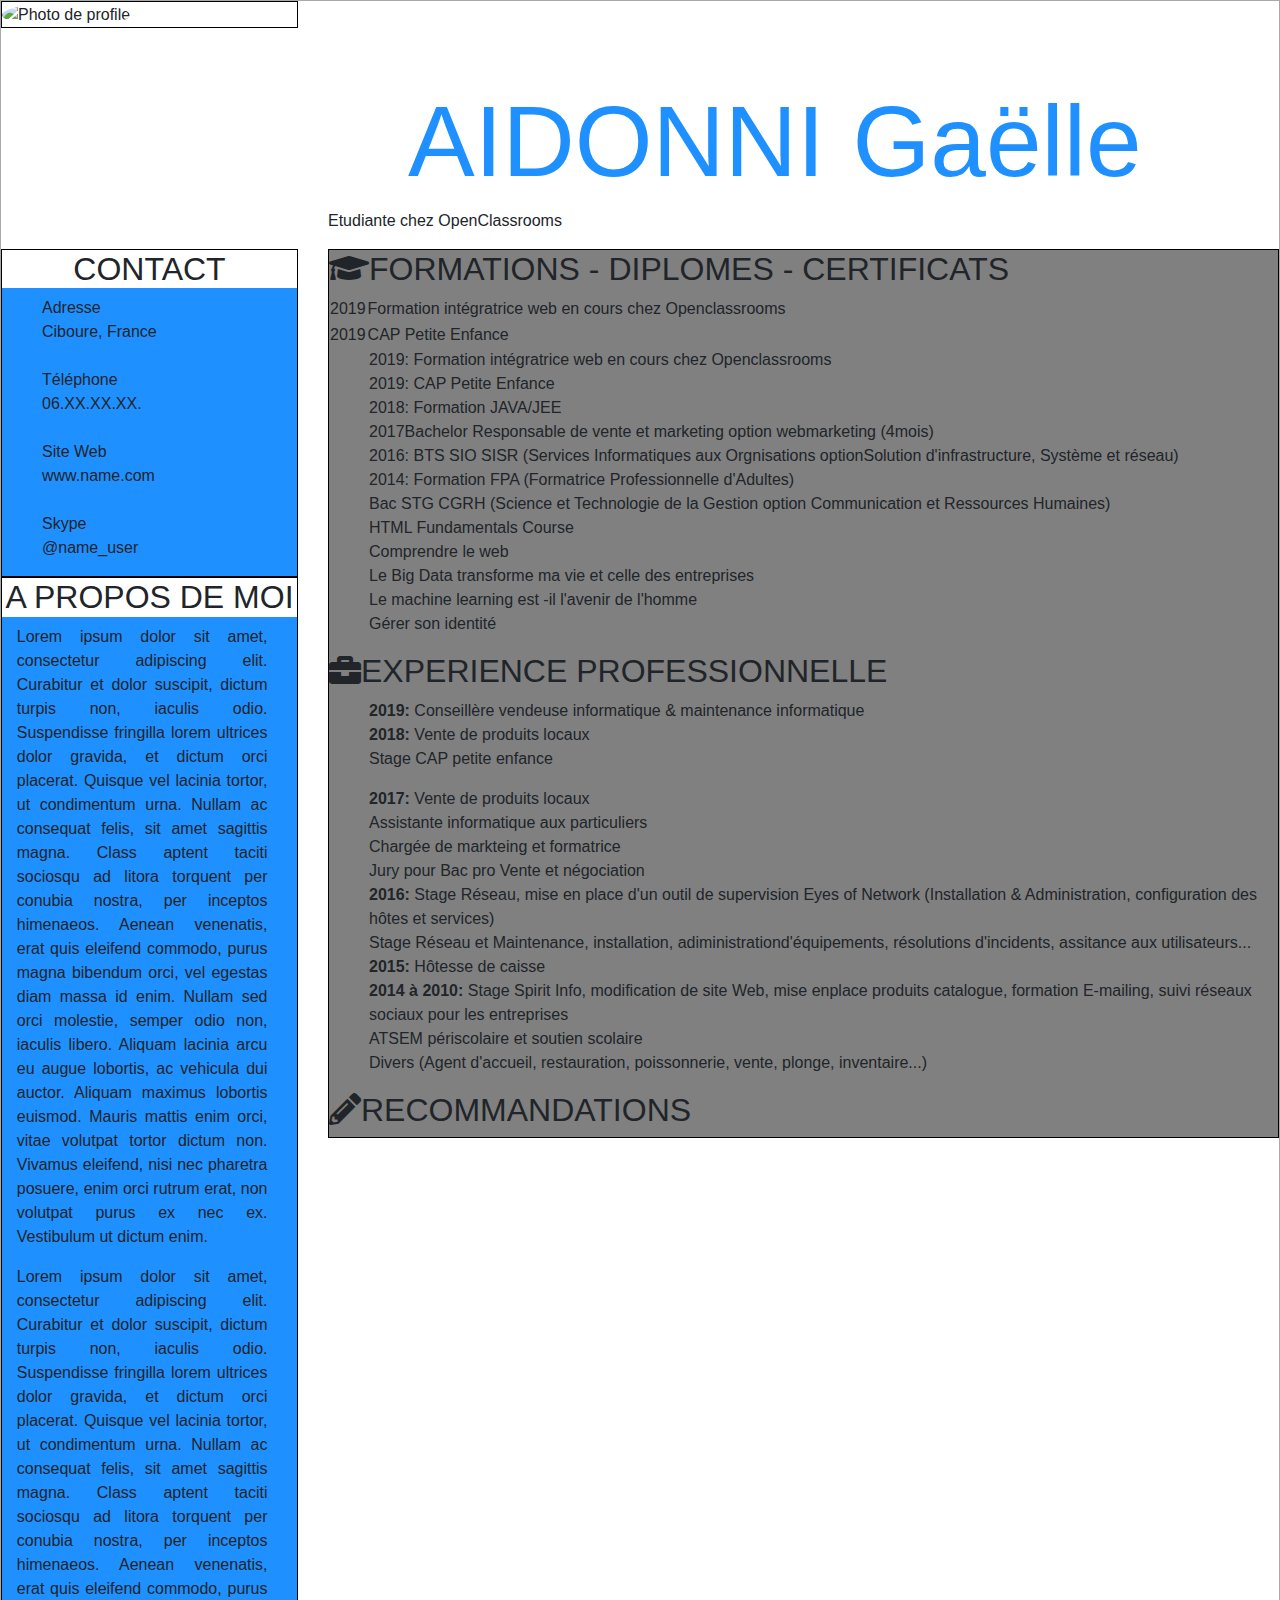
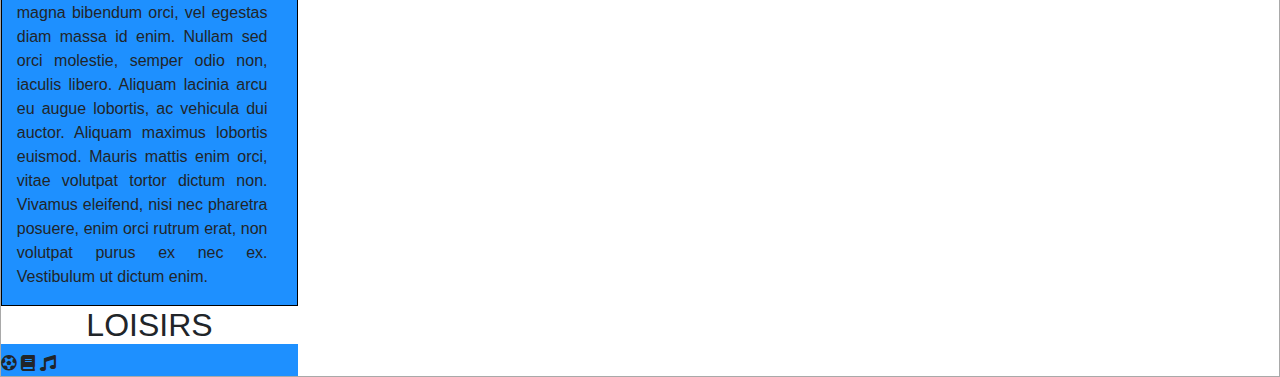
==== index.html @ 80d8447c "Add files via upload" ====
<!DOCTYPE html>
<html>
    <head>
        
		<meta charset="utf-8" />
        <title>cvfinal</title>
        <link rel="stylesheet" href="https://stackpath.bootstrapcdn.com/bootstrap/4.3.1/css/bootstrap.min.css" integrity="sha384-ggOyR0iXCbMQv3Xipma34MD+dH/1fQ784/j6cY/iJTQUOhcWr7x9JvoRxT2MZw1T" crossorigin="anonymous">
        <link rel="stylesheet" href="cvfinal.css" />
        <link rel="stylesheet" href="https://use.fontawesome.com/releases/v5.0.7/css/all.css">
    </head>
   
    <body>
            
            <div id= "conteneur">
                    <div class="row">
                            <div class="col-md-12">
                        <header>
                                <div class="row">
                                        <div class="col-md-3">
                                            <div class="photo img"><img src="./profile.jpg" alt="Photo de profile"/></div>
                                        </div>
                                        <div class="col-md-9">
                                        
                                        <h1>AIDONNI Gaëlle</h1><p>Etudiante chez OpenClassrooms</p>
                                </div>
                        
                        </header>

                
                
                       
                        <div class="row">
                        <div class="col-md-3">
                    
                    <section id="left">
                            <div class="contact"><h2>CONTACT</h2>
                                <ul>
                                    <li>Adresse</li>
                                    <li>Ciboure, France</li>
                                </br>
                                    <li>Téléphone</li>
                                    <li>06.XX.XX.XX.</li>
                            </br>
                                    <li>Site Web</li>
                                    <li>www.name.com</li>
                        </br>
                                    <li>Skype</li>
                                    <li>@name_user</li>
                        
                                </ul>	
                        </div>
                            
                            <div class="a_propos_de_moi"><h2>A PROPOS DE MOI</h2><p class="Lorem">
                                Lorem ipsum dolor sit amet, consectetur adipiscing elit. Curabitur et dolor suscipit, dictum turpis non, iaculis odio. Suspendisse fringilla lorem ultrices dolor gravida, et dictum orci placerat. Quisque vel lacinia tortor, ut condimentum urna. Nullam ac consequat felis, sit amet sagittis magna. Class aptent taciti sociosqu ad litora torquent per conubia nostra, per inceptos himenaeos. Aenean venenatis, erat quis eleifend commodo, purus magna bibendum orci, vel egestas diam massa id enim. Nullam sed orci molestie, semper odio non, iaculis libero. Aliquam lacinia arcu eu augue lobortis, ac vehicula dui auctor. Aliquam maximus lobortis euismod. Mauris mattis enim orci, vitae volutpat tortor dictum non. Vivamus eleifend, nisi nec pharetra posuere, enim orci rutrum erat, non volutpat purus ex nec ex. Vestibulum ut dictum enim.</p>
                              <p class="Lorem"> Lorem ipsum dolor sit amet, consectetur adipiscing elit. Curabitur et dolor suscipit, dictum turpis non, iaculis odio. Suspendisse fringilla lorem ultrices dolor gravida, et dictum orci placerat. Quisque vel lacinia tortor, ut condimentum urna. Nullam ac consequat felis, sit amet sagittis magna. Class aptent taciti sociosqu ad litora torquent per conubia nostra, per inceptos himenaeos. Aenean venenatis, erat quis eleifend commodo, purus magna bibendum orci, vel egestas diam massa id enim. Nullam sed orci molestie, semper odio non, iaculis libero. Aliquam lacinia arcu eu augue lobortis, ac vehicula dui auctor. Aliquam maximus lobortis euismod. Mauris mattis enim orci, vitae volutpat tortor dictum non. Vivamus eleifend, nisi nec pharetra posuere, enim orci rutrum erat, non volutpat purus ex nec ex. Vestibulum ut dictum enim.</p>
                            </div>
                            
                                <div class="Loisirs"><h2 class="LOISIRS">LOISIRS</h2></div>
                                <i class="fas fa-futbol"></i>
                                <i class="fas fa-book"></i>
                                <i class="fas fa-music"></i>
                          
                        </section>
                        </div>
                
                              
                    
                
                        <div class="col-md-9">
                
                <section id="right">

        
                        
                        <h2><i class="fas fa-graduation-cap"></i>FORMATIONS - DIPLOMES - CERTIFICATS</h2>
        
                            <table cellspacing="50">
                                    <tr>
                                        <td>2019</td>
                                        <td>Formation intégratrice web en cours chez Openclassrooms</td>
                                    </tr>
        
                                    <tr>
                                        <td>2019</td>
                                        <td>CAP Petite Enfance</td>
                                    </tr>
                                 </table>
                <ul>
                    <li>2019: Formation intégratrice web en cours chez Openclassrooms</li>
                    <li>2019: CAP Petite Enfance</li>
                    <li>2018: Formation JAVA/JEE</li>
                    <li>2017Bachelor Responsable de vente et marketing option webmarketing (4mois)</li>
                    <li>2016: BTS SIO SISR (Services Informatiques aux Orgnisations optionSolution d'infrastructure, Système et réseau)</li>
                    <li>2014: Formation FPA (Formatrice Professionnelle d'Adultes)</li>
                    <li>Bac STG CGRH (Science et Technologie de la Gestion option Communication et Ressources Humaines)</li>
                    <li>HTML Fundamentals Course</li>
                    <li>Comprendre le web</li>
                    <li>Le Big Data transforme ma vie et celle des entreprises</li>
                    <li>Le machine learning est -il l'avenir de l'homme</li>
                    <li>Gérer son identité</li>
        
                </ul>	
        
                <h2><i class="fas fa-briefcase"></i>EXPERIENCE PROFESSIONNELLE</h2>
        
                <ul>
                    <li><strong>2019:</strong> Conseillère vendeuse informatique & maintenance informatique</li>
                    <li><strong>2018:</strong> Vente de produits locaux 
                    </br> <p>Stage CAP petite enfance</p></li>
                    <li><strong>2017:</strong> Vente de produits locaux
                    </br> Assistante informatique aux particuliers 
                    </br> Chargée de markteing et formatrice </br> Jury pour Bac pro Vente et négociation</li>
                    <li><strong>2016:</strong> Stage Réseau, mise en place d'un outil de supervision Eyes of Network (Installation & Administration, configuration des hôtes et services) </br>
                     Stage Réseau et Maintenance, installation, adiministrationd'équipements, résolutions d'incidents, assitance aux utilisateurs...</li>
                    <li><strong>2015:</strong> Hôtesse de caisse</li>
                    <li><strong>2014 à 2010:</strong> Stage Spirit Info, modification de site Web, mise enplace produits catalogue, formation E-mailing, suivi réseaux sociaux pour les entreprises</br>ATSEM périscolaire et soutien scolaire 
                    </br> Divers (Agent d'accueil, restauration, poissonnerie, vente, plonge, inventaire...) </li>
        
                </ul>	
                
                <h2><i class="fas fa-pencil-alt"></i>RECOMMANDATIONS</h2>
            
                </section>
            </div>
                        </div>
                
                    
            </div>
            </div>
            </body>
                    
               
                
             
        
</html>
---- cvfinal.css ----
#conteneur
{
    width: 100%;
    border: 1px solid #A9A9A9;
}
/*Partie de gauche*/


ul {
    width: 100%;
    list-style:none;
    padding-left:6;
    }


#left{
    width:100%;
    background-color:#1E90FF;
}

.photo{
    
    align-items: center ;
    justify-content: center;
    width: 100%;
    border: 1px solid #000;
    

}

.photo img{

    border-radius: 50%;
    width: 300px ;
    height: auto ;
}

.contact{
    border: 1px solid #000;
    width: 100%;
    background-color: #1E90FF;
    
    
}

.contact h2{

      width: 100%;      
      text-align: center;
      /*margin-top: 0%;*/
      width:100%;
      background-color: white;
    }


.a_propos_de_moi{
    text-align: justify;
    width: 100%;
    background-color: #1E90FF;
    border: 1px solid #000;
    
}

.Lorem{

    
    margin-left: 5%;
    margin-right: 10%;
}
.a_propos_de_moi h2{
    
    text-align: center;
    margin-top: 0%;
    width:100%;
    background-color: white;
  }

.loisirs{
    width:100%;
    background-color: #1E90FF;
    border: 1px solid red;
    
}

.LOISIRS{
    width: 100%;
    
    text-align: center;
    margin-top: 0%;

    background-color: white;
  }

/*Partie de droite*/

#right{

    border: 1px solid #000;
    background-color: grey;
}
.name{
    width: 100%;
    background-color: #FFF;
    border: 1px solid #000;
    
}

h1
{
padding-left: 80px;
padding-top: 80px;
color:#1E90FF;
font-size: 100px;
font-family: 'intro', Arial;
}
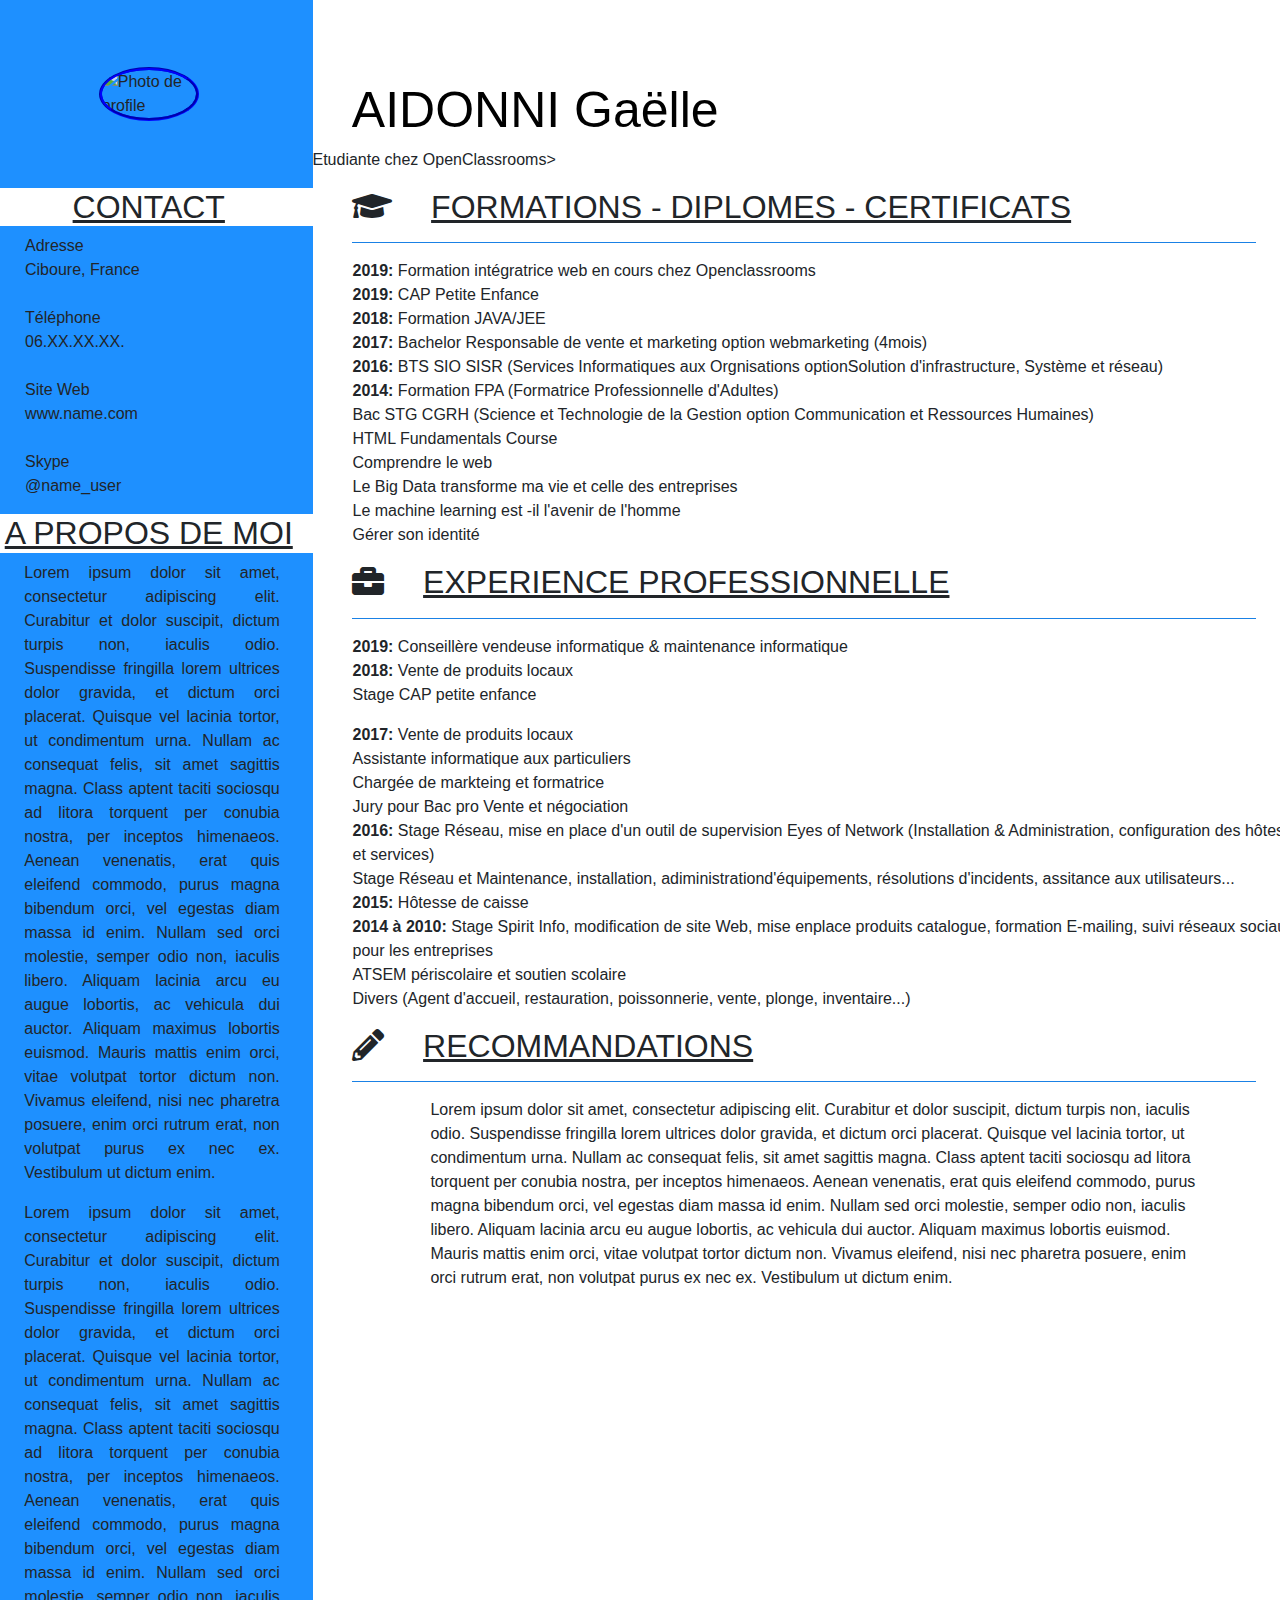
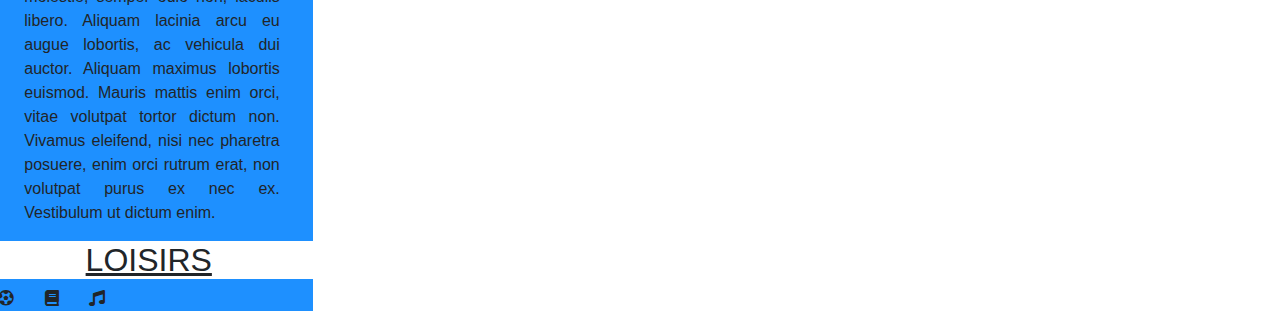
==== commit b64d99de: "Add files via upload" ====
--- a/index.html
+++ b/index.html
@@ -5,8 +5,8 @@
 		<meta charset="utf-8" />
         <title>cvfinal</title>
         <link rel="stylesheet" href="https://stackpath.bootstrapcdn.com/bootstrap/4.3.1/css/bootstrap.min.css" integrity="sha384-ggOyR0iXCbMQv3Xipma34MD+dH/1fQ784/j6cY/iJTQUOhcWr7x9JvoRxT2MZw1T" crossorigin="anonymous">
+        <link rel="stylesheet" href="https://use.fontawesome.com/releases/v5.0.7/css/all.css">
         <link rel="stylesheet" href="cvfinal.css" />
-        <link rel="stylesheet" href="https://use.fontawesome.com/releases/v5.0.7/css/all.css">
     </head>
    
     <body>
@@ -21,7 +21,7 @@
                                         </div>
                                         <div class="col-md-9">
                                         
-                                        <h1>AIDONNI Gaëlle</h1><p>Etudiante chez OpenClassrooms</p>
+                                        <h1><span class="name">AIDONNI</span> Gaëlle</h1><p><span id="etudiante">Etudi</span>ante chez OpenClassrooms></p>
                                 </div>
                         
                         </header>
@@ -73,25 +73,16 @@
         
                         
                         <h2><i class="fas fa-graduation-cap"></i>FORMATIONS - DIPLOMES - CERTIFICATS</h2>
+                        <hr size="1" width="92%" color="#1E90FF">
         
-                            <table cellspacing="50">
-                                    <tr>
-                                        <td>2019</td>
-                                        <td>Formation intégratrice web en cours chez Openclassrooms</td>
-                                    </tr>
-        
-                                    <tr>
-                                        <td>2019</td>
-                                        <td>CAP Petite Enfance</td>
-                                    </tr>
-                                 </table>
+                        
                 <ul>
-                    <li>2019: Formation intégratrice web en cours chez Openclassrooms</li>
-                    <li>2019: CAP Petite Enfance</li>
-                    <li>2018: Formation JAVA/JEE</li>
-                    <li>2017Bachelor Responsable de vente et marketing option webmarketing (4mois)</li>
-                    <li>2016: BTS SIO SISR (Services Informatiques aux Orgnisations optionSolution d'infrastructure, Système et réseau)</li>
-                    <li>2014: Formation FPA (Formatrice Professionnelle d'Adultes)</li>
+                    <li><strong>2019:</strong> Formation intégratrice web en cours chez Openclassrooms</li>
+                    <li><strong>2019:</strong> CAP Petite Enfance</li>
+                    <li><strong>2018:</strong> Formation JAVA/JEE</li>
+                    <li><strong>2017:</strong> Bachelor Responsable de vente et marketing option webmarketing (4mois)</li>
+                    <li><strong>2016:</strong> BTS SIO SISR (Services Informatiques aux Orgnisations optionSolution d'infrastructure, Système et réseau)</li>
+                    <li><strong>2014:</strong> Formation FPA (Formatrice Professionnelle d'Adultes)</li>
                     <li>Bac STG CGRH (Science et Technologie de la Gestion option Communication et Ressources Humaines)</li>
                     <li>HTML Fundamentals Course</li>
                     <li>Comprendre le web</li>
@@ -102,6 +93,7 @@
                 </ul>	
         
                 <h2><i class="fas fa-briefcase"></i>EXPERIENCE PROFESSIONNELLE</h2>
+                <hr size="1" width="92%" color="#1E90FF">
         
                 <ul>
                     <li><strong>2019:</strong> Conseillère vendeuse informatique & maintenance informatique</li>
@@ -119,6 +111,9 @@
                 </ul>	
                 
                 <h2><i class="fas fa-pencil-alt"></i>RECOMMANDATIONS</h2>
+                <hr size="1" width="92%" color="#1E90FF">
+
+                <p class="Lorem"> Lorem ipsum dolor sit amet, consectetur adipiscing elit. Curabitur et dolor suscipit, dictum turpis non, iaculis odio. Suspendisse fringilla lorem ultrices dolor gravida, et dictum orci placerat. Quisque vel lacinia tortor, ut condimentum urna. Nullam ac consequat felis, sit amet sagittis magna. Class aptent taciti sociosqu ad litora torquent per conubia nostra, per inceptos himenaeos. Aenean venenatis, erat quis eleifend commodo, purus magna bibendum orci, vel egestas diam massa id enim. Nullam sed orci molestie, semper odio non, iaculis libero. Aliquam lacinia arcu eu augue lobortis, ac vehicula dui auctor. Aliquam maximus lobortis euismod. Mauris mattis enim orci, vitae volutpat tortor dictum non. Vivamus eleifend, nisi nec pharetra posuere, enim orci rutrum erat, non volutpat purus ex nec ex. Vestibulum ut dictum enim.</p>
             
                 </section>
             </div>
--- a/cvfinal.css
+++ b/cvfinal.css
@@ -1,7 +1,7 @@
 #conteneur
 {
     width: 100%;
-    border: 1px solid #A9A9A9;
+    
 }
 /*Partie de gauche*/
 
@@ -12,6 +12,14 @@
     padding-left:6;
     }
 
+.col-md-3, .col-md-9{
+    padding-right: 0px;
+    padding-left: 0px;
+}
+
+.col-md-3{
+    display: flex;
+}
 
 #left{
     width:100%;
@@ -22,8 +30,10 @@
     
     align-items: center ;
     justify-content: center;
+    display: flex;
     width: 100%;
-    border: 1px solid #000;
+    background-color:#1E90FF;
+
     
 
 }
@@ -31,12 +41,12 @@
 .photo img{
 
     border-radius: 50%;
-    width: 300px ;
+    border: 3px blue groove;
+    width: 100px ;
     height: auto ;
 }
 
 .contact{
-    border: 1px solid #000;
     width: 100%;
     background-color: #1E90FF;
     
@@ -57,14 +67,14 @@
     text-align: justify;
     width: 100%;
     background-color: #1E90FF;
-    border: 1px solid #000;
+   
     
 }
 
 .Lorem{
 
     
-    margin-left: 5%;
+    margin-left: 12%;
     margin-right: 10%;
 }
 .a_propos_de_moi h2{
@@ -78,7 +88,7 @@
 .loisirs{
     width:100%;
     background-color: #1E90FF;
-    border: 1px solid red;
+    
     
 }
 
@@ -94,22 +104,29 @@
 /*Partie de droite*/
 
 #right{
+}
 
-    border: 1px solid #000;
-    background-color: grey;
+.fas{
+    padding-right: 4%;
+    padding-left: 4%;
 }
 .name{
     width: 100%;
     background-color: #FFF;
-    border: 1px solid #000;
+   
     
 }
 
 h1
 {
-padding-left: 80px;
+padding-left: 4%;
 padding-top: 80px;
-color:#1E90FF;
-font-size: 100px;
+color: black;
+font-size: 50px;
 font-family: 'intro', Arial;
 }
+
+h2
+{
+    text-decoration: underline;
+}
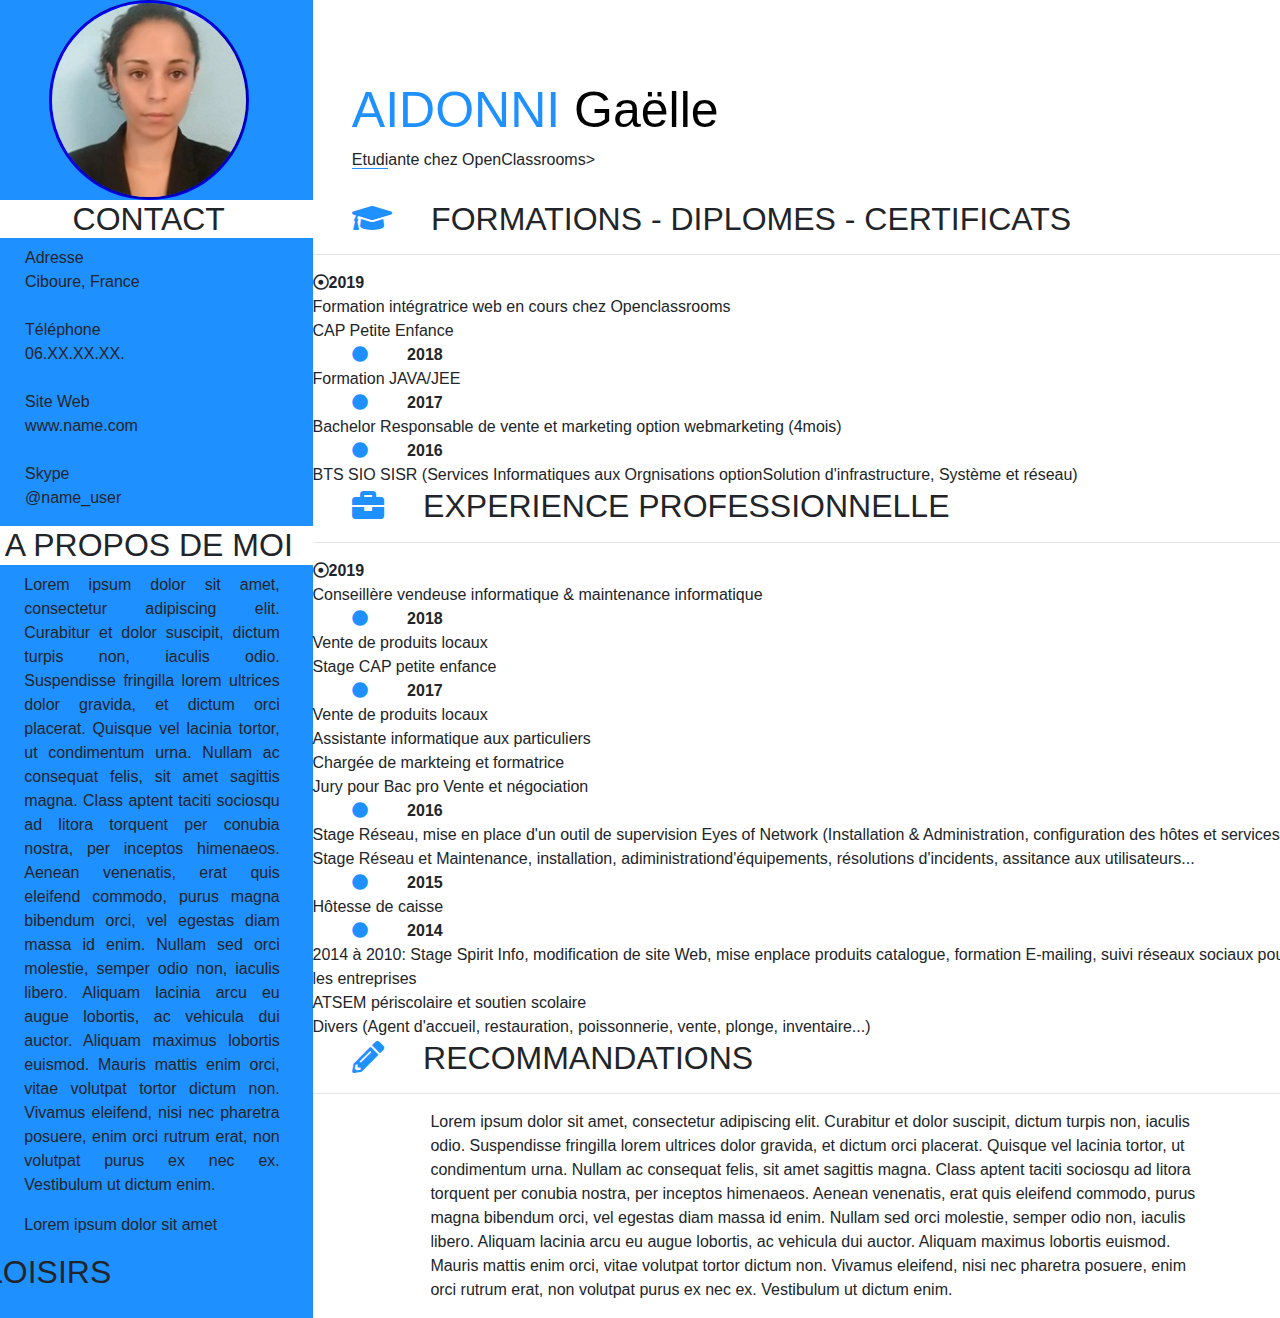
==== commit b9c930ce: "Add files via upload" ====
--- a/index.html
+++ b/index.html
@@ -52,70 +52,108 @@
                             
                             <div class="a_propos_de_moi"><h2>A PROPOS DE MOI</h2><p class="Lorem">
                                 Lorem ipsum dolor sit amet, consectetur adipiscing elit. Curabitur et dolor suscipit, dictum turpis non, iaculis odio. Suspendisse fringilla lorem ultrices dolor gravida, et dictum orci placerat. Quisque vel lacinia tortor, ut condimentum urna. Nullam ac consequat felis, sit amet sagittis magna. Class aptent taciti sociosqu ad litora torquent per conubia nostra, per inceptos himenaeos. Aenean venenatis, erat quis eleifend commodo, purus magna bibendum orci, vel egestas diam massa id enim. Nullam sed orci molestie, semper odio non, iaculis libero. Aliquam lacinia arcu eu augue lobortis, ac vehicula dui auctor. Aliquam maximus lobortis euismod. Mauris mattis enim orci, vitae volutpat tortor dictum non. Vivamus eleifend, nisi nec pharetra posuere, enim orci rutrum erat, non volutpat purus ex nec ex. Vestibulum ut dictum enim.</p>
-                              <p class="Lorem"> Lorem ipsum dolor sit amet, consectetur adipiscing elit. Curabitur et dolor suscipit, dictum turpis non, iaculis odio. Suspendisse fringilla lorem ultrices dolor gravida, et dictum orci placerat. Quisque vel lacinia tortor, ut condimentum urna. Nullam ac consequat felis, sit amet sagittis magna. Class aptent taciti sociosqu ad litora torquent per conubia nostra, per inceptos himenaeos. Aenean venenatis, erat quis eleifend commodo, purus magna bibendum orci, vel egestas diam massa id enim. Nullam sed orci molestie, semper odio non, iaculis libero. Aliquam lacinia arcu eu augue lobortis, ac vehicula dui auctor. Aliquam maximus lobortis euismod. Mauris mattis enim orci, vitae volutpat tortor dictum non. Vivamus eleifend, nisi nec pharetra posuere, enim orci rutrum erat, non volutpat purus ex nec ex. Vestibulum ut dictum enim.</p>
+                              <p class="Lorem"> Lorem ipsum dolor sit amet</p>
                             </div>
                             
-                                <div class="Loisirs"><h2 class="LOISIRS">LOISIRS</h2></div>
-                                <i class="fas fa-futbol"></i>
+                                <div class="Loisirs"><h2>LOISIRS</h2>
+                                <!--<i class="fas fa-futbol"></i>
                                 <i class="fas fa-book"></i>
-                                <i class="fas fa-music"></i>
-                          
+                                <i class="fas fa-music"></i>-->
+                                </div>
                         </section>
                         </div>
-                
+                    
                               
                     
                 
-                        <div class="col-md-9">
+                       
+                            <div class="col-md-9">
                 
                 <section id="right">
 
         
+                        <article>
+                        <h2><i class="fas fa-graduation-cap"></i>FORMATIONS - DIPLOMES - CERTIFICATS</h2>
+                        <hr>
+                       
+                        <div class="experience_pro">
+                            <div class="annee"><i class="far fa-dot-circle"></i><strong>2019</strong> </div>
+                            <div class="description">Formation intégratrice web en cours chez Openclassrooms </br>CAP Petite Enfance</div>
+                        </div>
+
                         
-                        <h2><i class="fas fa-graduation-cap"></i>FORMATIONS - DIPLOMES - CERTIFICATS</h2>
-                        <hr size="1" width="92%" color="#1E90FF">
+                        <div class="experience_pro">
+                            <div class="annee"><i class="fas fa-circle"></i><strong>2018 </strong></div>
+                            <div class="description">Formation JAVA/JEE</div>
+                        </div>
+
+                        
+                        <div class="experience_pro">
+                            <div class="annee"><i class="fas fa-circle"></i><strong>2017</strong> </div>
+                            <div class="description">Bachelor Responsable de vente et marketing option webmarketing (4mois)</div>
+                        </div>
+
+                        
+                        <div class="experience_pro">
+                            <div class="annee"><i class="fas fa-circle"></i><strong>2016 </strong></div>
+                            <div class="description">BTS SIO SISR (Services Informatiques aux Orgnisations optionSolution d'infrastructure, Système et réseau)</div>
+                        </div>
+                    </article>
+                        
+                        
+                        
+                <article>
+                <h2><i class="fas fa-briefcase"></i>EXPERIENCE PROFESSIONNELLE</h2>
+                <hr>
         
+                <article>
                         
-                <ul>
-                    <li><strong>2019:</strong> Formation intégratrice web en cours chez Openclassrooms</li>
-                    <li><strong>2019:</strong> CAP Petite Enfance</li>
-                    <li><strong>2018:</strong> Formation JAVA/JEE</li>
-                    <li><strong>2017:</strong> Bachelor Responsable de vente et marketing option webmarketing (4mois)</li>
-                    <li><strong>2016:</strong> BTS SIO SISR (Services Informatiques aux Orgnisations optionSolution d'infrastructure, Système et réseau)</li>
-                    <li><strong>2014:</strong> Formation FPA (Formatrice Professionnelle d'Adultes)</li>
-                    <li>Bac STG CGRH (Science et Technologie de la Gestion option Communication et Ressources Humaines)</li>
-                    <li>HTML Fundamentals Course</li>
-                    <li>Comprendre le web</li>
-                    <li>Le Big Data transforme ma vie et celle des entreprises</li>
-                    <li>Le machine learning est -il l'avenir de l'homme</li>
-                    <li>Gérer son identité</li>
-        
-                </ul>	
-        
-                <h2><i class="fas fa-briefcase"></i>EXPERIENCE PROFESSIONNELLE</h2>
-                <hr size="1" width="92%" color="#1E90FF">
-        
-                <ul>
-                    <li><strong>2019:</strong> Conseillère vendeuse informatique & maintenance informatique</li>
-                    <li><strong>2018:</strong> Vente de produits locaux 
-                    </br> <p>Stage CAP petite enfance</p></li>
-                    <li><strong>2017:</strong> Vente de produits locaux
-                    </br> Assistante informatique aux particuliers 
-                    </br> Chargée de markteing et formatrice </br> Jury pour Bac pro Vente et négociation</li>
-                    <li><strong>2016:</strong> Stage Réseau, mise en place d'un outil de supervision Eyes of Network (Installation & Administration, configuration des hôtes et services) </br>
-                     Stage Réseau et Maintenance, installation, adiministrationd'équipements, résolutions d'incidents, assitance aux utilisateurs...</li>
-                    <li><strong>2015:</strong> Hôtesse de caisse</li>
-                    <li><strong>2014 à 2010:</strong> Stage Spirit Info, modification de site Web, mise enplace produits catalogue, formation E-mailing, suivi réseaux sociaux pour les entreprises</br>ATSEM périscolaire et soutien scolaire 
-                    </br> Divers (Agent d'accueil, restauration, poissonnerie, vente, plonge, inventaire...) </li>
-        
-                </ul>	
+                        <div class="experience_pro">
+                            <div class="annee"><i class="far fa-dot-circle"></i><strong>2019</strong> </div>
+                            <div class="description">Conseillère vendeuse informatique & maintenance informatique</div>
+                        </div>
+
+                        
+                        <div class="experience_pro">
+                            <div class="annee"><i class="fas fa-circle"></i><strong>2018 </strong></div>
+                            <div class="description">Vente de produits locaux </br>Stage CAP petite enfance</div>
+                        </div>
+
+                        
+                        <div class="experience_pro">
+                            <div class="annee"><i class="fas fa-circle"></i><strong>2017</strong> </div>
+                            <div class="description">Vente de produits locaux
+                                </br> Assistante informatique aux particuliers 
+                                </br> Chargée de markteing et formatrice </br> Jury pour Bac pro Vente et négociation</div>
+                        </div>
+
+                        
+                        <div class="experience_pro">
+                            <div class="annee"><i class="fas fa-circle"></i><strong>2016 </strong></div>
+                            <div class="description">Stage Réseau, mise en place d'un outil de supervision Eyes of Network (Installation & Administration, configuration des hôtes et services) </br>
+                                Stage Réseau et Maintenance, installation, adiministrationd'équipements, résolutions d'incidents, assitance aux utilisateurs...</div>
+                        </div>
+
+                        <div class="experience_pro">
+                                <div class="annee"><i class="fas fa-circle"></i><strong>2015</strong> </div>
+                                <div class="description">Hôtesse de caisse</div>
+                        </div>
+
+                        <div class="experience_pro">
+                                <div class="annee"><i class="fas fa-circle"></i><strong>2014</strong> </div>
+                                <div class="description">2014 à 2010:</strong> Stage Spirit Info, modification de site Web, mise enplace produits catalogue, formation E-mailing, suivi réseaux sociaux pour les entreprises</br>ATSEM périscolaire et soutien scolaire 
+                                </br> Divers (Agent d'accueil, restauration, poissonnerie, vente, plonge, inventaire...) </div>
+                        </div>
+                </article>
                 
+                <article>
                 <h2><i class="fas fa-pencil-alt"></i>RECOMMANDATIONS</h2>
-                <hr size="1" width="92%" color="#1E90FF">
+                <hr>
 
                 <p class="Lorem"> Lorem ipsum dolor sit amet, consectetur adipiscing elit. Curabitur et dolor suscipit, dictum turpis non, iaculis odio. Suspendisse fringilla lorem ultrices dolor gravida, et dictum orci placerat. Quisque vel lacinia tortor, ut condimentum urna. Nullam ac consequat felis, sit amet sagittis magna. Class aptent taciti sociosqu ad litora torquent per conubia nostra, per inceptos himenaeos. Aenean venenatis, erat quis eleifend commodo, purus magna bibendum orci, vel egestas diam massa id enim. Nullam sed orci molestie, semper odio non, iaculis libero. Aliquam lacinia arcu eu augue lobortis, ac vehicula dui auctor. Aliquam maximus lobortis euismod. Mauris mattis enim orci, vitae volutpat tortor dictum non. Vivamus eleifend, nisi nec pharetra posuere, enim orci rutrum erat, non volutpat purus ex nec ex. Vestibulum ut dictum enim.</p>
-            
+                </article>
                 </section>
+            </div>
             </div>
                         </div>
                 
--- a/cvfinal.css
+++ b/cvfinal.css
@@ -9,7 +9,8 @@
 ul {
     width: 100%;
     list-style:none;
-    padding-left:6;
+    
+
     }
 
 .col-md-3, .col-md-9{
@@ -21,6 +22,14 @@
     display: flex;
 }
 
+.name{
+    color: #1E90FF;
+}
+
+#etudiante{
+    
+    border-bottom: 1px solid  #1E90FF;
+}
 #left{
     width:100%;
     background-color:#1E90FF;
@@ -42,13 +51,14 @@
 
     border-radius: 50%;
     border: 3px blue groove;
-    width: 100px ;
+    width: 200px ;
     height: auto ;
 }
 
 .contact{
     width: 100%;
     background-color: #1E90FF;
+    
     
     
 }
@@ -106,9 +116,14 @@
 #right{
 }
 
+header p{
+    margin-left: 4%;
+}
+
 .fas{
     padding-right: 4%;
     padding-left: 4%;
+    color:#1E90FF;
 }
 .name{
     width: 100%;
@@ -126,7 +141,7 @@
 font-family: 'intro', Arial;
 }
 
-h2
+/*h2
 {
     text-decoration: underline;
-}
+}*/
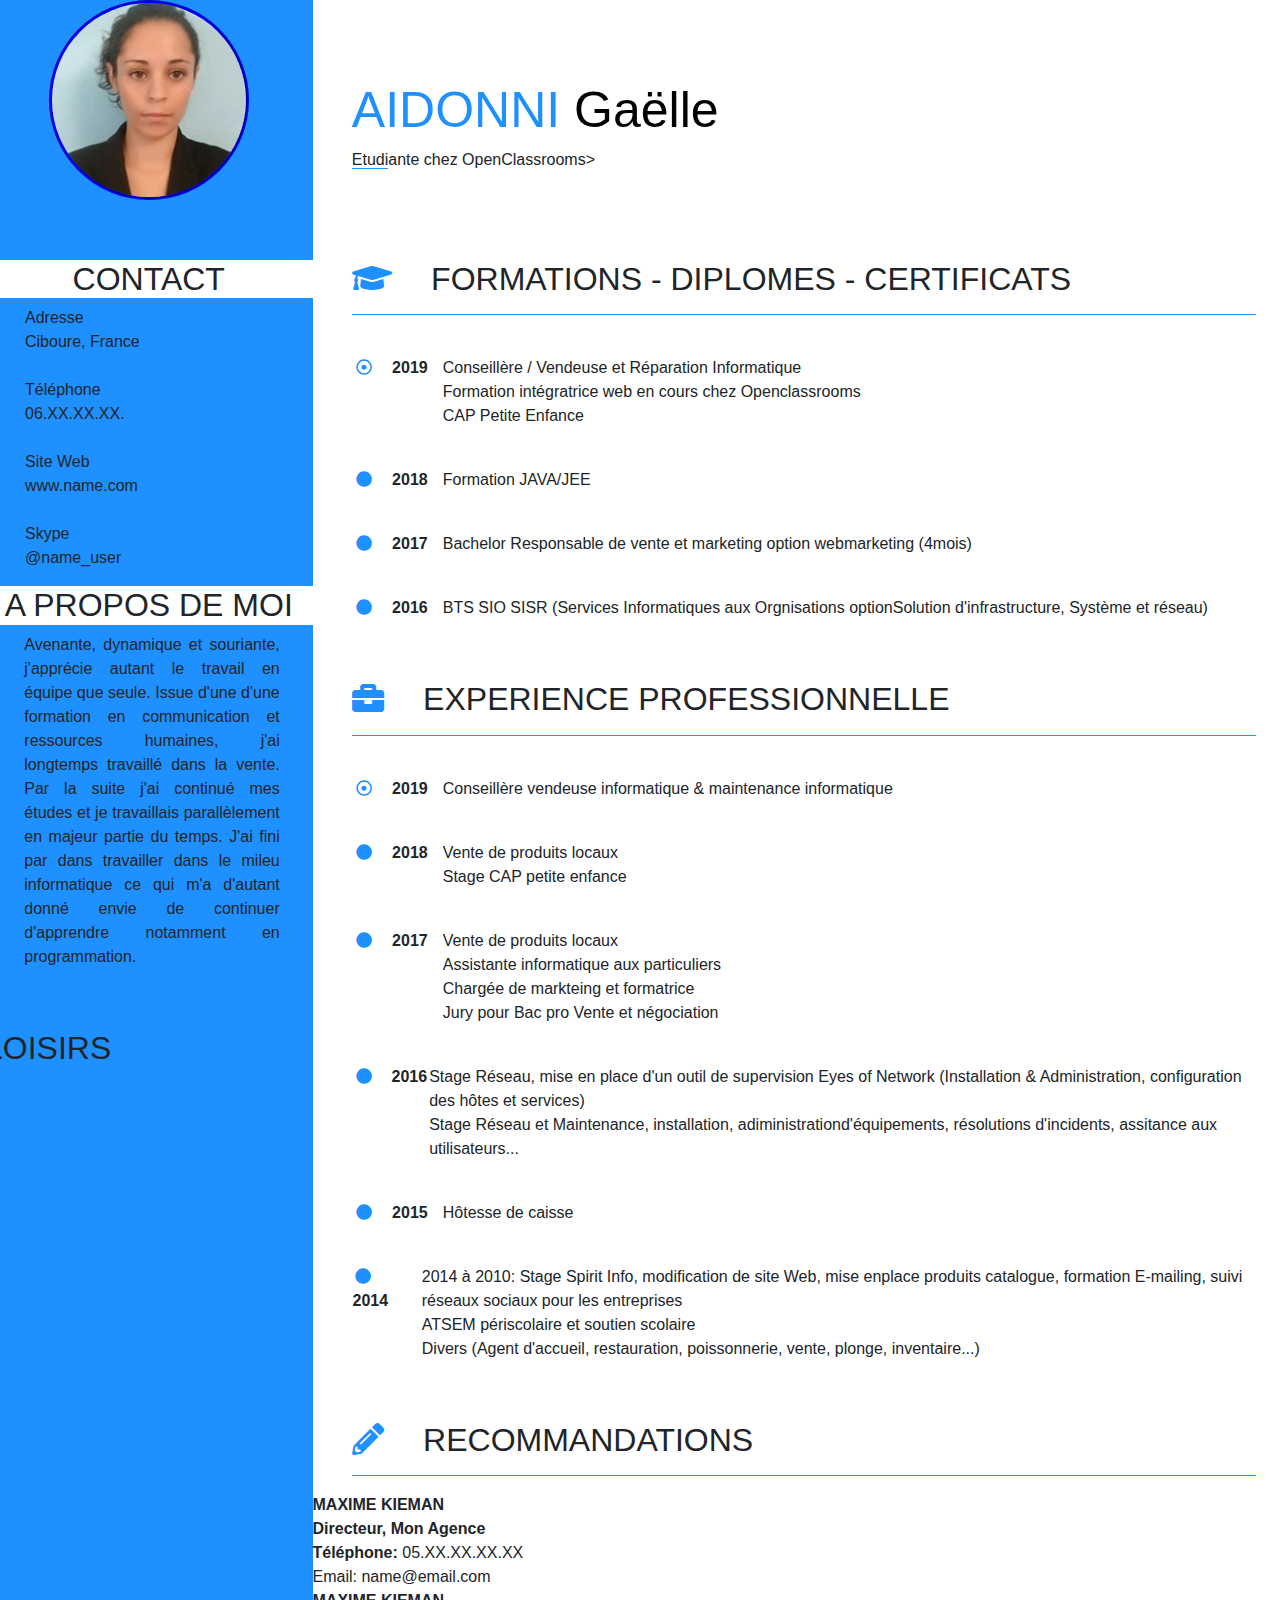
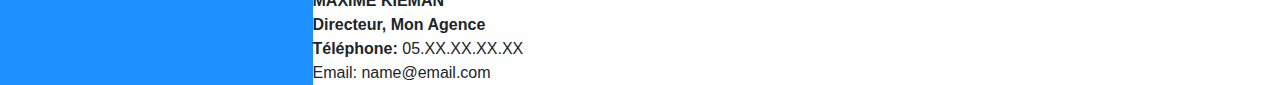
==== commit 5ee9d059: "Add files via upload" ====
--- a/index.html
+++ b/index.html
@@ -51,8 +51,8 @@
                         </div>
                             
                             <div class="a_propos_de_moi"><h2>A PROPOS DE MOI</h2><p class="Lorem">
-                                Lorem ipsum dolor sit amet, consectetur adipiscing elit. Curabitur et dolor suscipit, dictum turpis non, iaculis odio. Suspendisse fringilla lorem ultrices dolor gravida, et dictum orci placerat. Quisque vel lacinia tortor, ut condimentum urna. Nullam ac consequat felis, sit amet sagittis magna. Class aptent taciti sociosqu ad litora torquent per conubia nostra, per inceptos himenaeos. Aenean venenatis, erat quis eleifend commodo, purus magna bibendum orci, vel egestas diam massa id enim. Nullam sed orci molestie, semper odio non, iaculis libero. Aliquam lacinia arcu eu augue lobortis, ac vehicula dui auctor. Aliquam maximus lobortis euismod. Mauris mattis enim orci, vitae volutpat tortor dictum non. Vivamus eleifend, nisi nec pharetra posuere, enim orci rutrum erat, non volutpat purus ex nec ex. Vestibulum ut dictum enim.</p>
-                              <p class="Lorem"> Lorem ipsum dolor sit amet</p>
+                                Avenante, dynamique et souriante, j'apprécie autant le travail en équipe que seule. Issue d'une d'une formation en communication et ressources humaines, j'ai longtemps travaillé dans la vente. 
+                                Par la suite j'ai continué mes études et  je travaillais parallèlement en majeur partie du temps. J'ai fini par dans travailler dans le mileu informatique ce qui m'a d'autant donné envie de continuer d'apprendre notamment en programmation.
                             </div>
                             
                                 <div class="Loisirs"><h2>LOISIRS</h2>
@@ -78,7 +78,7 @@
                        
                         <div class="experience_pro">
                             <div class="annee"><i class="far fa-dot-circle"></i><strong>2019</strong> </div>
-                            <div class="description">Formation intégratrice web en cours chez Openclassrooms </br>CAP Petite Enfance</div>
+                            <div class="description">Conseillère / Vendeuse et Réparation Informatique</br>Formation intégratrice web en cours chez Openclassrooms </br>CAP Petite Enfance</div>
                         </div>
 
                         
@@ -121,7 +121,7 @@
 
                         
                         <div class="experience_pro">
-                            <div class="annee"><i class="fas fa-circle"></i><strong>2017</strong> </div>
+                            <div class="annee"><i class="fas fa-circle"></i><strong>2017</strong></div>
                             <div class="description">Vente de produits locaux
                                 </br> Assistante informatique aux particuliers 
                                 </br> Chargée de markteing et formatrice </br> Jury pour Bac pro Vente et négociation</div>
@@ -135,22 +135,24 @@
                         </div>
 
                         <div class="experience_pro">
-                                <div class="annee"><i class="fas fa-circle"></i><strong>2015</strong> </div>
+                                <div class="annee"><i class="fas fa-circle"></i><strong>2015</strong></div>
                                 <div class="description">Hôtesse de caisse</div>
                         </div>
 
                         <div class="experience_pro">
-                                <div class="annee"><i class="fas fa-circle"></i><strong>2014</strong> </div>
+                                <div class="annee"><i class="fas fa-circle"></i><strong>2014</strong></div>
                                 <div class="description">2014 à 2010:</strong> Stage Spirit Info, modification de site Web, mise enplace produits catalogue, formation E-mailing, suivi réseaux sociaux pour les entreprises</br>ATSEM périscolaire et soutien scolaire 
-                                </br> Divers (Agent d'accueil, restauration, poissonnerie, vente, plonge, inventaire...) </div>
+                                </br> Divers (Agent d'accueil, restauration, poissonnerie, vente, plonge, inventaire...)</div>
                         </div>
                 </article>
                 
                 <article>
                 <h2><i class="fas fa-pencil-alt"></i>RECOMMANDATIONS</h2>
                 <hr>
-
-                <p class="Lorem"> Lorem ipsum dolor sit amet, consectetur adipiscing elit. Curabitur et dolor suscipit, dictum turpis non, iaculis odio. Suspendisse fringilla lorem ultrices dolor gravida, et dictum orci placerat. Quisque vel lacinia tortor, ut condimentum urna. Nullam ac consequat felis, sit amet sagittis magna. Class aptent taciti sociosqu ad litora torquent per conubia nostra, per inceptos himenaeos. Aenean venenatis, erat quis eleifend commodo, purus magna bibendum orci, vel egestas diam massa id enim. Nullam sed orci molestie, semper odio non, iaculis libero. Aliquam lacinia arcu eu augue lobortis, ac vehicula dui auctor. Aliquam maximus lobortis euismod. Mauris mattis enim orci, vitae volutpat tortor dictum non. Vivamus eleifend, nisi nec pharetra posuere, enim orci rutrum erat, non volutpat purus ex nec ex. Vestibulum ut dictum enim.</p>
+                <div class="recommandations">
+                <div class="recommandation1"><strong>MAXIME KIEMAN</strong></br><strong>Directeur, Mon Agence</strong></br><strong>Téléphone:</strong> 05.XX.XX.XX.XX</br>Email: name@email.com </div>
+                <div class="recommandation1"><strong>MAXIME KIEMAN</strong></br><strong>Directeur, Mon Agence</strong></br><strong>Téléphone:</strong> 05.XX.XX.XX.XX</br>Email: name@email.com </div>
+                </div>
                 </article>
                 </section>
             </div>
--- a/cvfinal.css
+++ b/cvfinal.css
@@ -5,12 +5,16 @@
 }
 /*Partie de gauche*/
 
+hr{
+    height:1px;
+    width:92%;
+    border-top: 1px solid #1E90FF;
+}
 
 ul {
     width: 100%;
     list-style:none;
     
-
     }
 
 .col-md-3, .col-md-9{
@@ -96,33 +100,28 @@
   }
 
 .loisirs{
-    width:100%;
+    text-align: justify;
+    width: 100%;
     background-color: #1E90FF;
-    
-    
+      
 }
 
-.LOISIRS{
-    width: 100%;
-    
+.loisirs h2{
     text-align: center;
-    margin-top: 0%;
-
+    width:100%;
     background-color: white;
   }
 
 /*Partie de droite*/
 
-#right{
-}
 
 header p{
     margin-left: 4%;
 }
 
-.fas{
-    padding-right: 4%;
-    padding-left: 4%;
+.fas, .far{
+    margin-right: 4%;
+    margin-left: 4%;
     color:#1E90FF;
 }
 .name{
@@ -141,7 +140,25 @@
 font-family: 'intro', Arial;
 }
 
-/*h2
-{
-    text-decoration: underline;
-}*/
+h2{
+    margin-top: 60px;
+}
+
+.experience_pro{
+    display:flex;
+    padding-left: 40px;
+    margin-top: 40px;
+    margin-right: 40px;
+
+
+}
+.annee{
+    width: 10%;
+}
+
+.annee i{
+    margin-right:20px;
+}
+.descritpion{
+    width:90%;
+}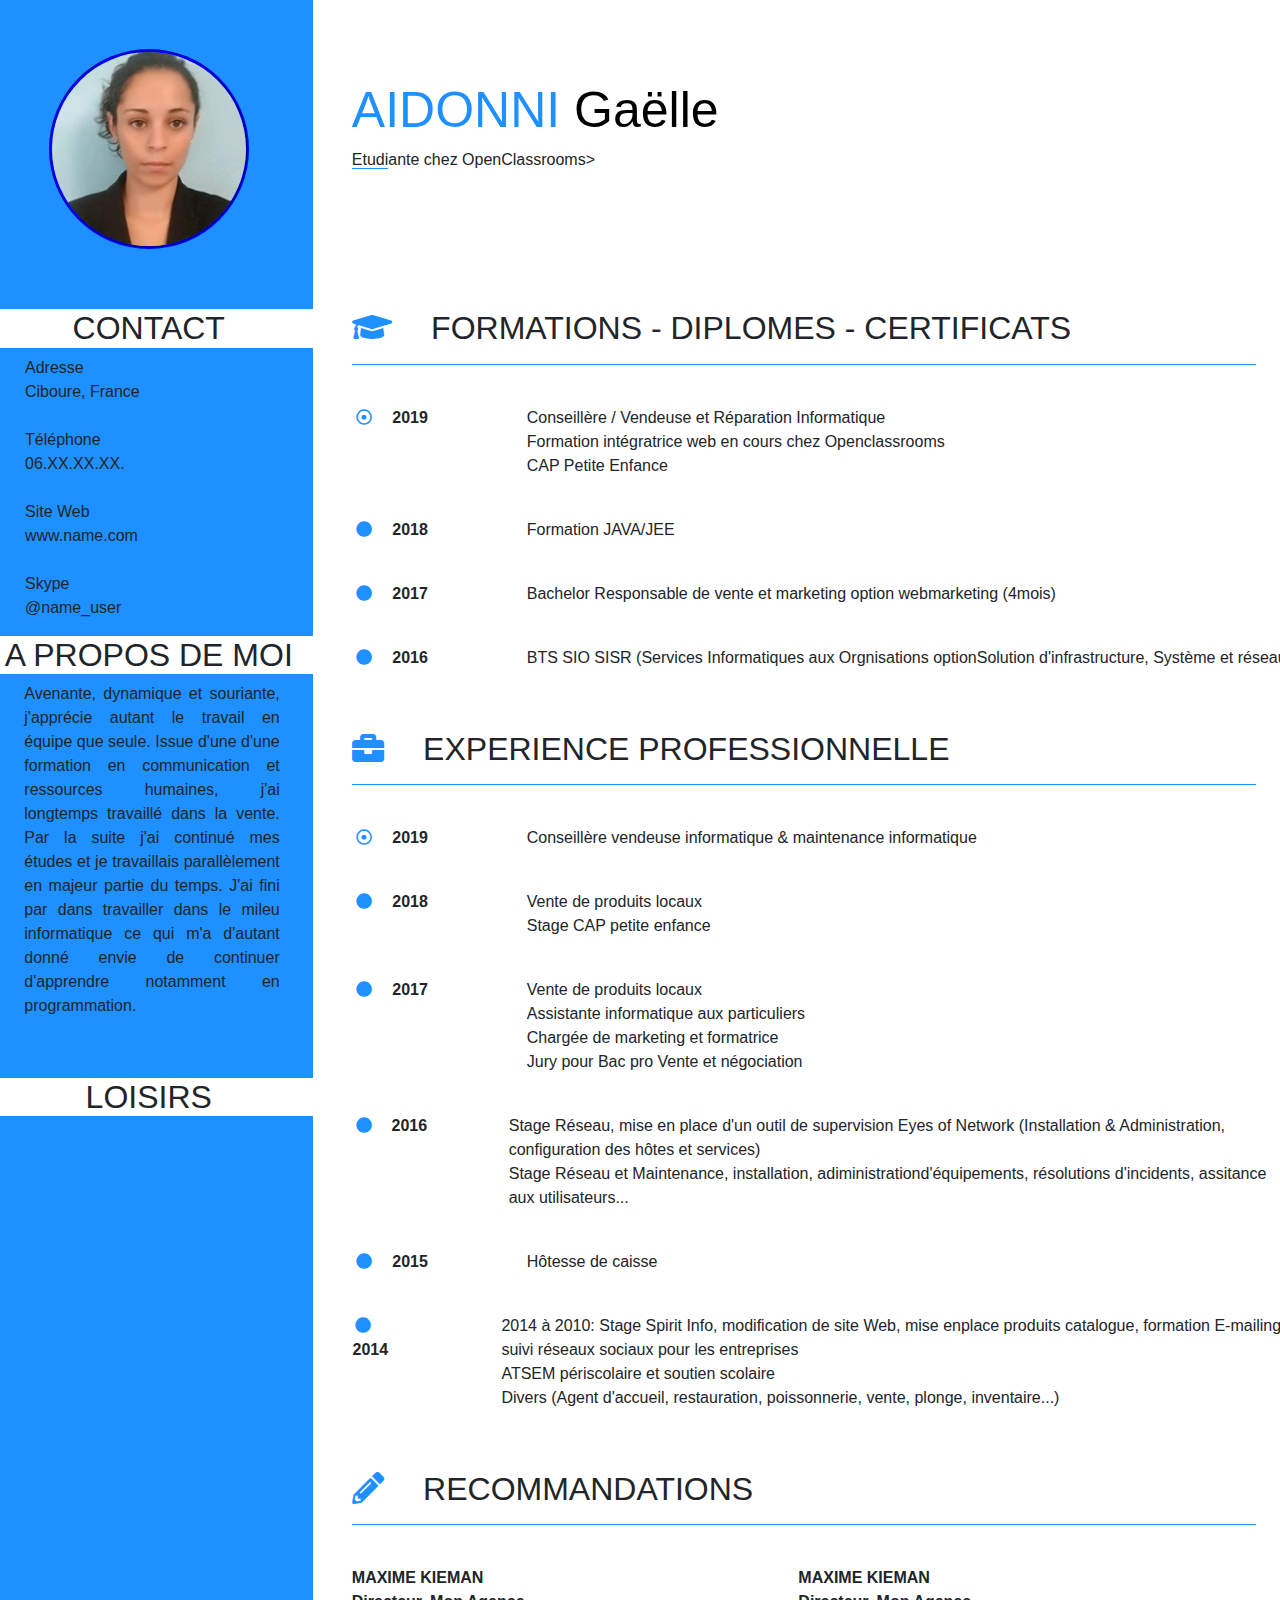
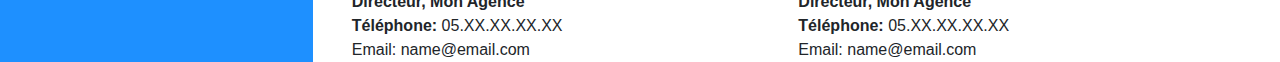
==== commit da4c88ad: "Add files via upload" ====
--- a/index.html
+++ b/index.html
@@ -55,10 +55,10 @@
                                 Par la suite j'ai continué mes études et  je travaillais parallèlement en majeur partie du temps. J'ai fini par dans travailler dans le mileu informatique ce qui m'a d'autant donné envie de continuer d'apprendre notamment en programmation.
                             </div>
                             
-                                <div class="Loisirs"><h2>LOISIRS</h2>
-                                <!--<i class="fas fa-futbol"></i>
+                                <div class="loisirs"><h2>LOISIRS</h2>
+                                <i class="fas fa-futbol"></i>
                                 <i class="fas fa-book"></i>
-                                <i class="fas fa-music"></i>-->
+                                <i class="fas fa-music"></i>
                                 </div>
                         </section>
                         </div>
@@ -109,13 +109,13 @@
                 <article>
                         
                         <div class="experience_pro">
-                            <div class="annee"><i class="far fa-dot-circle"></i><strong>2019</strong> </div>
+                            <div class="annee"><i class="far fa-dot-circle"></i><strong>2019</strong></div>
                             <div class="description">Conseillère vendeuse informatique & maintenance informatique</div>
                         </div>
 
                         
                         <div class="experience_pro">
-                            <div class="annee"><i class="fas fa-circle"></i><strong>2018 </strong></div>
+                            <div class="annee"><i class="fas fa-circle"></i><strong>2018</strong></div>
                             <div class="description">Vente de produits locaux </br>Stage CAP petite enfance</div>
                         </div>
 
@@ -124,12 +124,12 @@
                             <div class="annee"><i class="fas fa-circle"></i><strong>2017</strong></div>
                             <div class="description">Vente de produits locaux
                                 </br> Assistante informatique aux particuliers 
-                                </br> Chargée de markteing et formatrice </br> Jury pour Bac pro Vente et négociation</div>
+                                </br> Chargée de marketing et formatrice </br> Jury pour Bac pro Vente et négociation</div>
                         </div>
 
                         
                         <div class="experience_pro">
-                            <div class="annee"><i class="fas fa-circle"></i><strong>2016 </strong></div>
+                            <div class="annee"><i class="fas fa-circle"></i><strong>2016</strong></div>
                             <div class="description">Stage Réseau, mise en place d'un outil de supervision Eyes of Network (Installation & Administration, configuration des hôtes et services) </br>
                                 Stage Réseau et Maintenance, installation, adiministrationd'équipements, résolutions d'incidents, assitance aux utilisateurs...</div>
                         </div>
--- a/cvfinal.css
+++ b/cvfinal.css
@@ -52,7 +52,7 @@
 }
 
 .photo img{
-
+    margin-top: 15%;
     border-radius: 50%;
     border: 3px blue groove;
     width: 200px ;
@@ -146,6 +146,7 @@
 
 .experience_pro{
     display:flex;
+    width: 100%;
     padding-left: 40px;
     margin-top: 40px;
     margin-right: 40px;
@@ -154,6 +155,7 @@
 }
 .annee{
     width: 10%;
+    margin-right: 80px;
 }
 
 .annee i{
@@ -161,4 +163,16 @@
 }
 .descritpion{
     width:90%;
-}+    
+}
+
+.recommandations{
+    display: flex;
+    margin-top: 4%;
+}
+
+.recommandation1{
+    padding-left: 4%;
+    margin-right: 20%;
+}
+
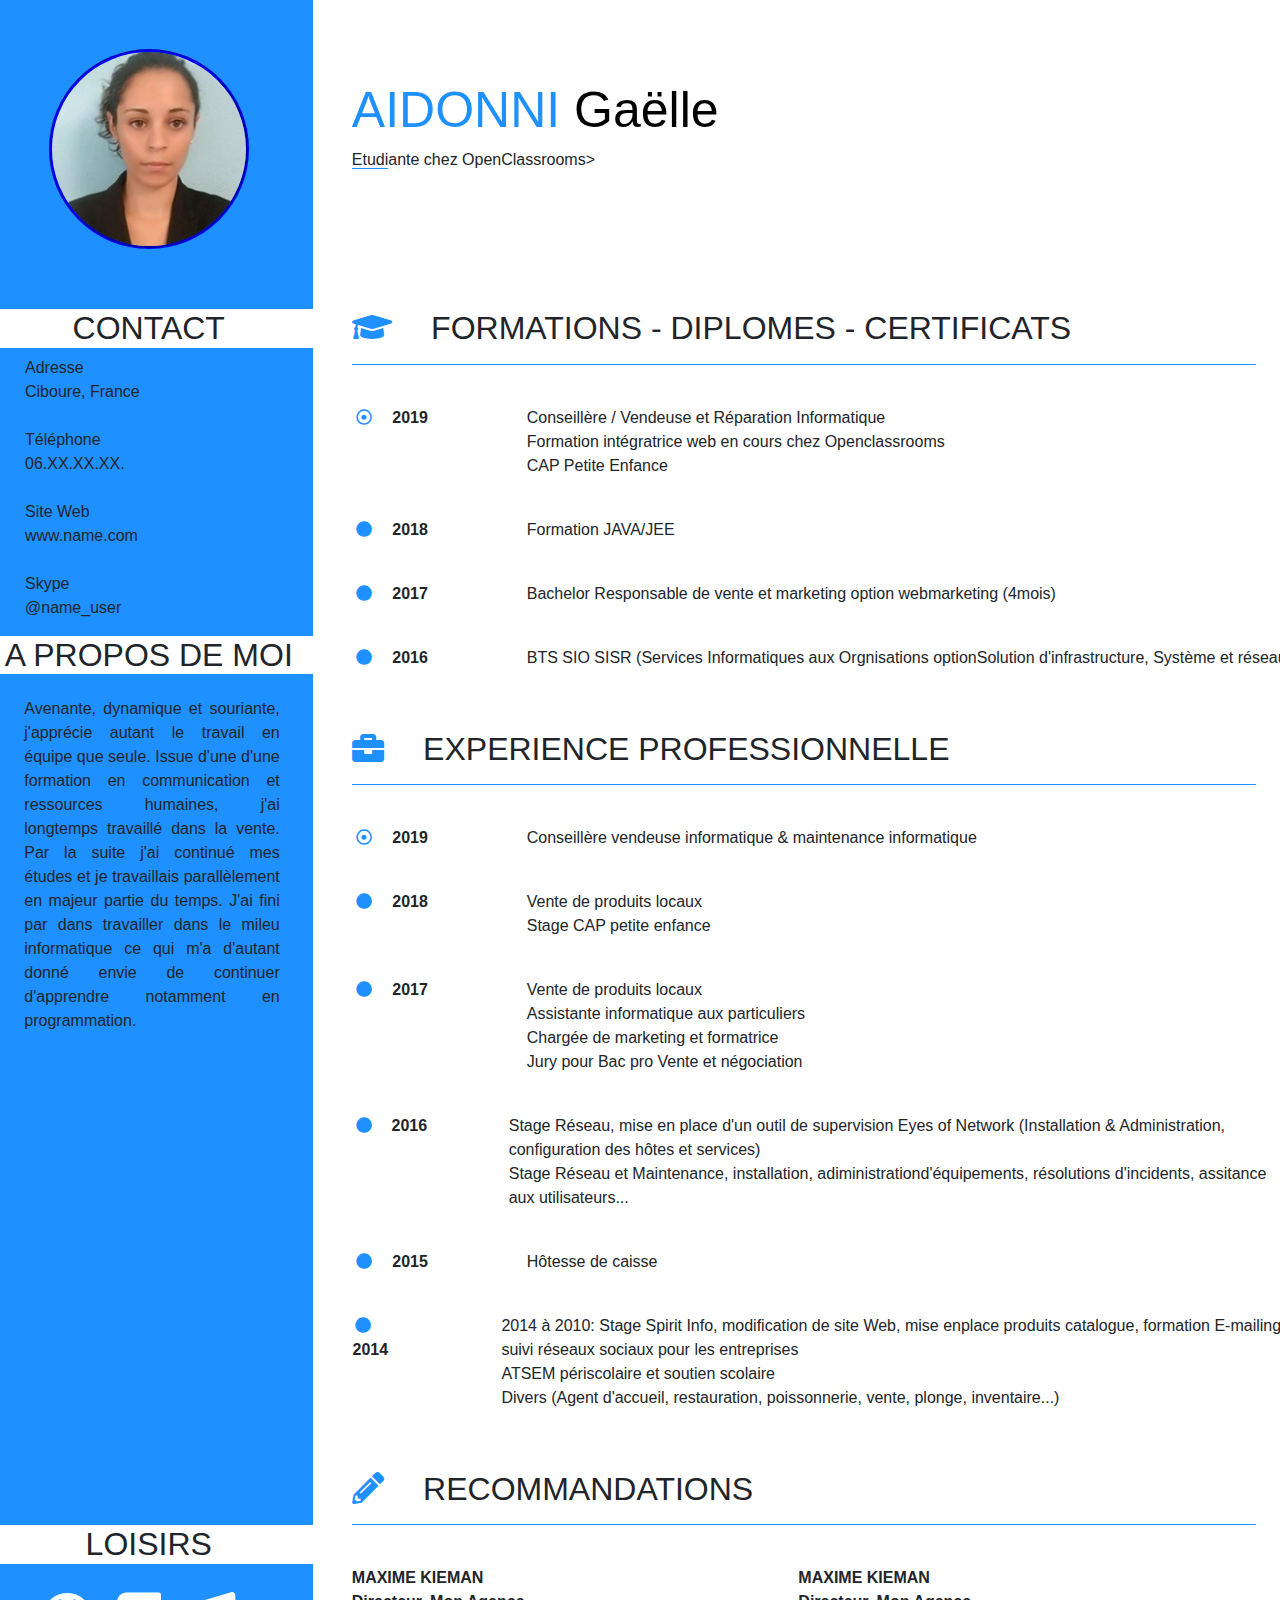
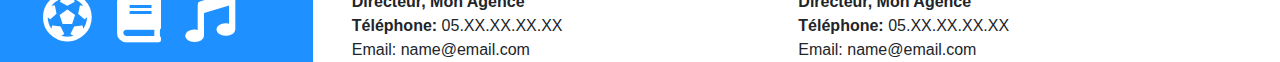
==== commit e2beafed: "Add files via upload" ====
--- a/index.html
+++ b/index.html
@@ -2,7 +2,8 @@
 <html>
     <head>
         
-		<meta charset="utf-8" />
+        <meta charset="utf-8" />
+        <meta name="viewport" content="width=device-width, user-scalable=no">
         <title>cvfinal</title>
         <link rel="stylesheet" href="https://stackpath.bootstrapcdn.com/bootstrap/4.3.1/css/bootstrap.min.css" integrity="sha384-ggOyR0iXCbMQv3Xipma34MD+dH/1fQ784/j6cY/iJTQUOhcWr7x9JvoRxT2MZw1T" crossorigin="anonymous">
         <link rel="stylesheet" href="https://use.fontawesome.com/releases/v5.0.7/css/all.css">
@@ -21,7 +22,7 @@
                                         </div>
                                         <div class="col-md-9">
                                         
-                                        <h1><span class="name">AIDONNI</span> Gaëlle</h1><p><span id="etudiante">Etudi</span>ante chez OpenClassrooms></p>
+                                        <h1><span class="name">AIDONNI</span> Gaëlle</h1><div class="poste"><p><span id="etudiante">Etudi</span>ante chez OpenClassrooms></p></div>
                                 </div>
                         
                         </header>
@@ -83,7 +84,7 @@
 
                         
                         <div class="experience_pro">
-                            <div class="annee"><i class="fas fa-circle"></i><strong>2018 </strong></div>
+                            <div class="annee"><i class="fas fa-circle"></i><strong>2018</strong></div>
                             <div class="description">Formation JAVA/JEE</div>
                         </div>
 
@@ -95,7 +96,7 @@
 
                         
                         <div class="experience_pro">
-                            <div class="annee"><i class="fas fa-circle"></i><strong>2016 </strong></div>
+                            <div class="annee"><i class="fas fa-circle"></i><strong>2016</strong></div>
                             <div class="description">BTS SIO SISR (Services Informatiques aux Orgnisations optionSolution d'infrastructure, Système et réseau)</div>
                         </div>
                     </article>
@@ -139,10 +140,11 @@
                                 <div class="description">Hôtesse de caisse</div>
                         </div>
 
+                        
                         <div class="experience_pro">
                                 <div class="annee"><i class="fas fa-circle"></i><strong>2014</strong></div>
                                 <div class="description">2014 à 2010:</strong> Stage Spirit Info, modification de site Web, mise enplace produits catalogue, formation E-mailing, suivi réseaux sociaux pour les entreprises</br>ATSEM périscolaire et soutien scolaire 
-                                </br> Divers (Agent d'accueil, restauration, poissonnerie, vente, plonge, inventaire...)</div>
+                                <br/> Divers (Agent d'accueil, restauration, poissonnerie, vente, plonge, inventaire...)</div>
                         </div>
                 </article>
                 
--- a/cvfinal.css
+++ b/cvfinal.css
@@ -81,15 +81,16 @@
     text-align: justify;
     width: 100%;
     background-color: #1E90FF;
-   
+    
     
 }
 
 .Lorem{
 
-    
+    margin-top: 7%;
     margin-left: 12%;
     margin-right: 10%;
+      
 }
 .a_propos_de_moi h2{
     
@@ -100,17 +101,30 @@
   }
 
 .loisirs{
-    text-align: justify;
+    
+   
+    position:absolute;
+    bottom: 0;
     width: 100%;
     background-color: #1E90FF;
-      
+    text-align: center;
+  
 }
 
 .loisirs h2{
-    text-align: center;
+    
     width:100%;
     background-color: white;
   }
+
+
+.loisirs .fas{
+    padding-right: 20px;
+    font-size: 50px;
+    color: white;
+    margin: 20px 0;
+}
+
 
 /*Partie de droite*/
 
@@ -169,10 +183,17 @@
 .recommandations{
     display: flex;
     margin-top: 4%;
+   
 }
 
 .recommandation1{
     padding-left: 4%;
     margin-right: 20%;
+    
 }
 
+.recommandation2{
+    padding-left: 4%;
+    margin-right: 20%;
+    
+}
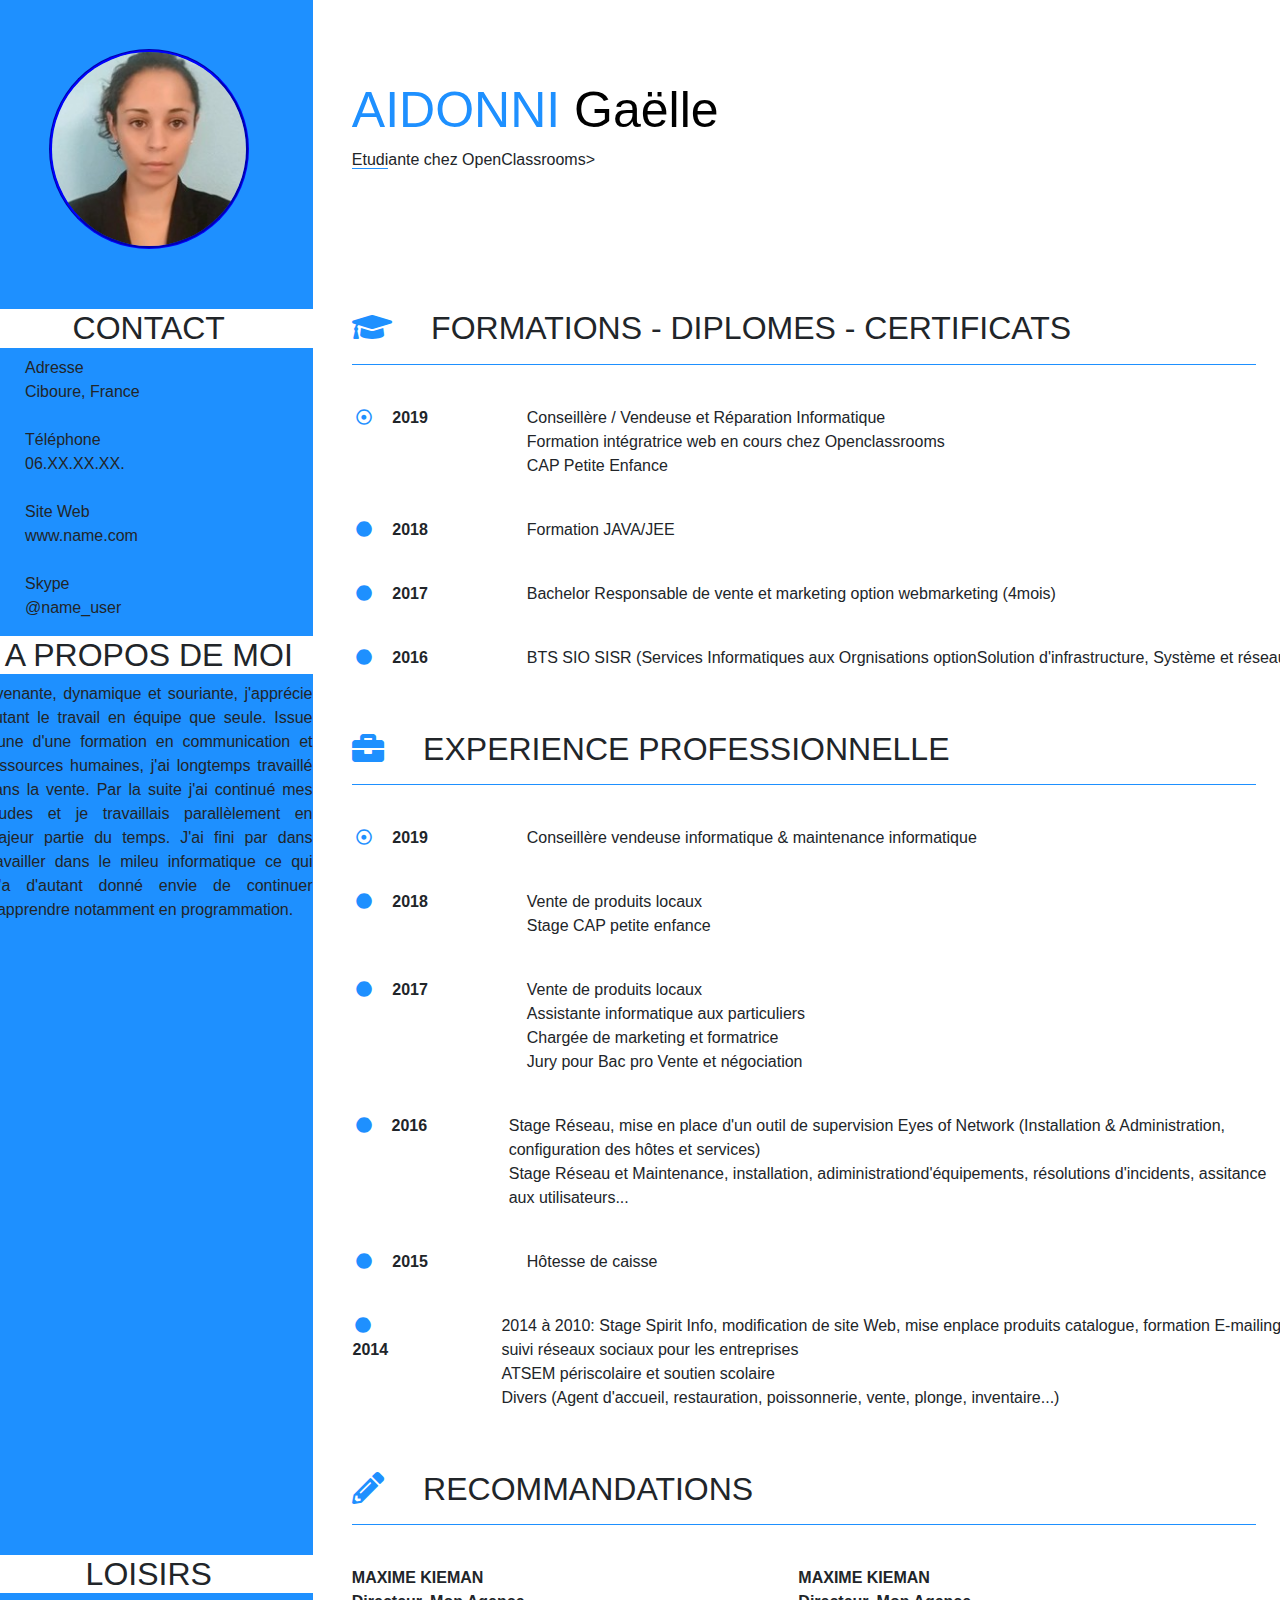
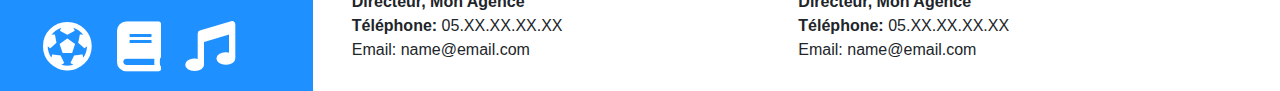
==== commit 28b51db9: "Add files via upload" ====
--- a/index.html
+++ b/index.html
@@ -51,7 +51,7 @@
                                 </ul>	
                         </div>
                             
-                            <div class="a_propos_de_moi"><h2>A PROPOS DE MOI</h2><p class="Lorem">
+                            <div class="a_propos_de_moi"><h2>A PROPOS DE MOI</h2><p>
                                 Avenante, dynamique et souriante, j'apprécie autant le travail en équipe que seule. Issue d'une d'une formation en communication et ressources humaines, j'ai longtemps travaillé dans la vente. 
                                 Par la suite j'ai continué mes études et  je travaillais parallèlement en majeur partie du temps. J'ai fini par dans travailler dans le mileu informatique ce qui m'a d'autant donné envie de continuer d'apprendre notamment en programmation.
                             </div>
--- a/cvfinal.css
+++ b/cvfinal.css
@@ -183,13 +183,14 @@
 .recommandations{
     display: flex;
     margin-top: 4%;
-   
+    margin-bottom: 3%;
 }
 
 .recommandation1{
     padding-left: 4%;
     margin-right: 20%;
     
+    
 }
 
 .recommandation2{
@@ -197,3 +198,72 @@
     margin-right: 20%;
     
 }
+
+@media screen and (min-width:320px) and (max-width:640px)
+{
+    .photo img{
+        margin-top: auto;
+        margin-left: auto;
+        margin-right: auto;
+        margin-bottom: auto;
+        border-radius: 50%;
+        border: 3px blue groove;
+        width: 150px ;
+        height: auto ;
+    }
+    h1{
+        
+        text-align: center;
+    }
+
+    .poste{
+        text-align: center;
+    }
+
+    .a_propos_de_moi{
+        
+        
+        text-align: justify;
+        width: 100%;
+        background-color: #1E90FF;
+        
+        
+        
+    }
+
+    .fa-graduation-cap{
+        width: 100%;
+    }
+
+    h2{
+        text-align: center;
+        font-size: 1.0em;
+        margin-top: 50px;
+          
+    }
+
+    .recommandation1{
+        padding-left: 5%;
+        margin-right: 10%;
+        
+        
+    }
+    .recommandation2{
+        padding-left: 2%;
+        margin-right: 20%;
+        
+    }
+    .loisirs{
+    
+   
+        position:relative;
+       
+    }
+    .experience_pro{
+        flex-direction:column;
+    }
+
+    .annee{
+        text-align: center;
+    }
+}
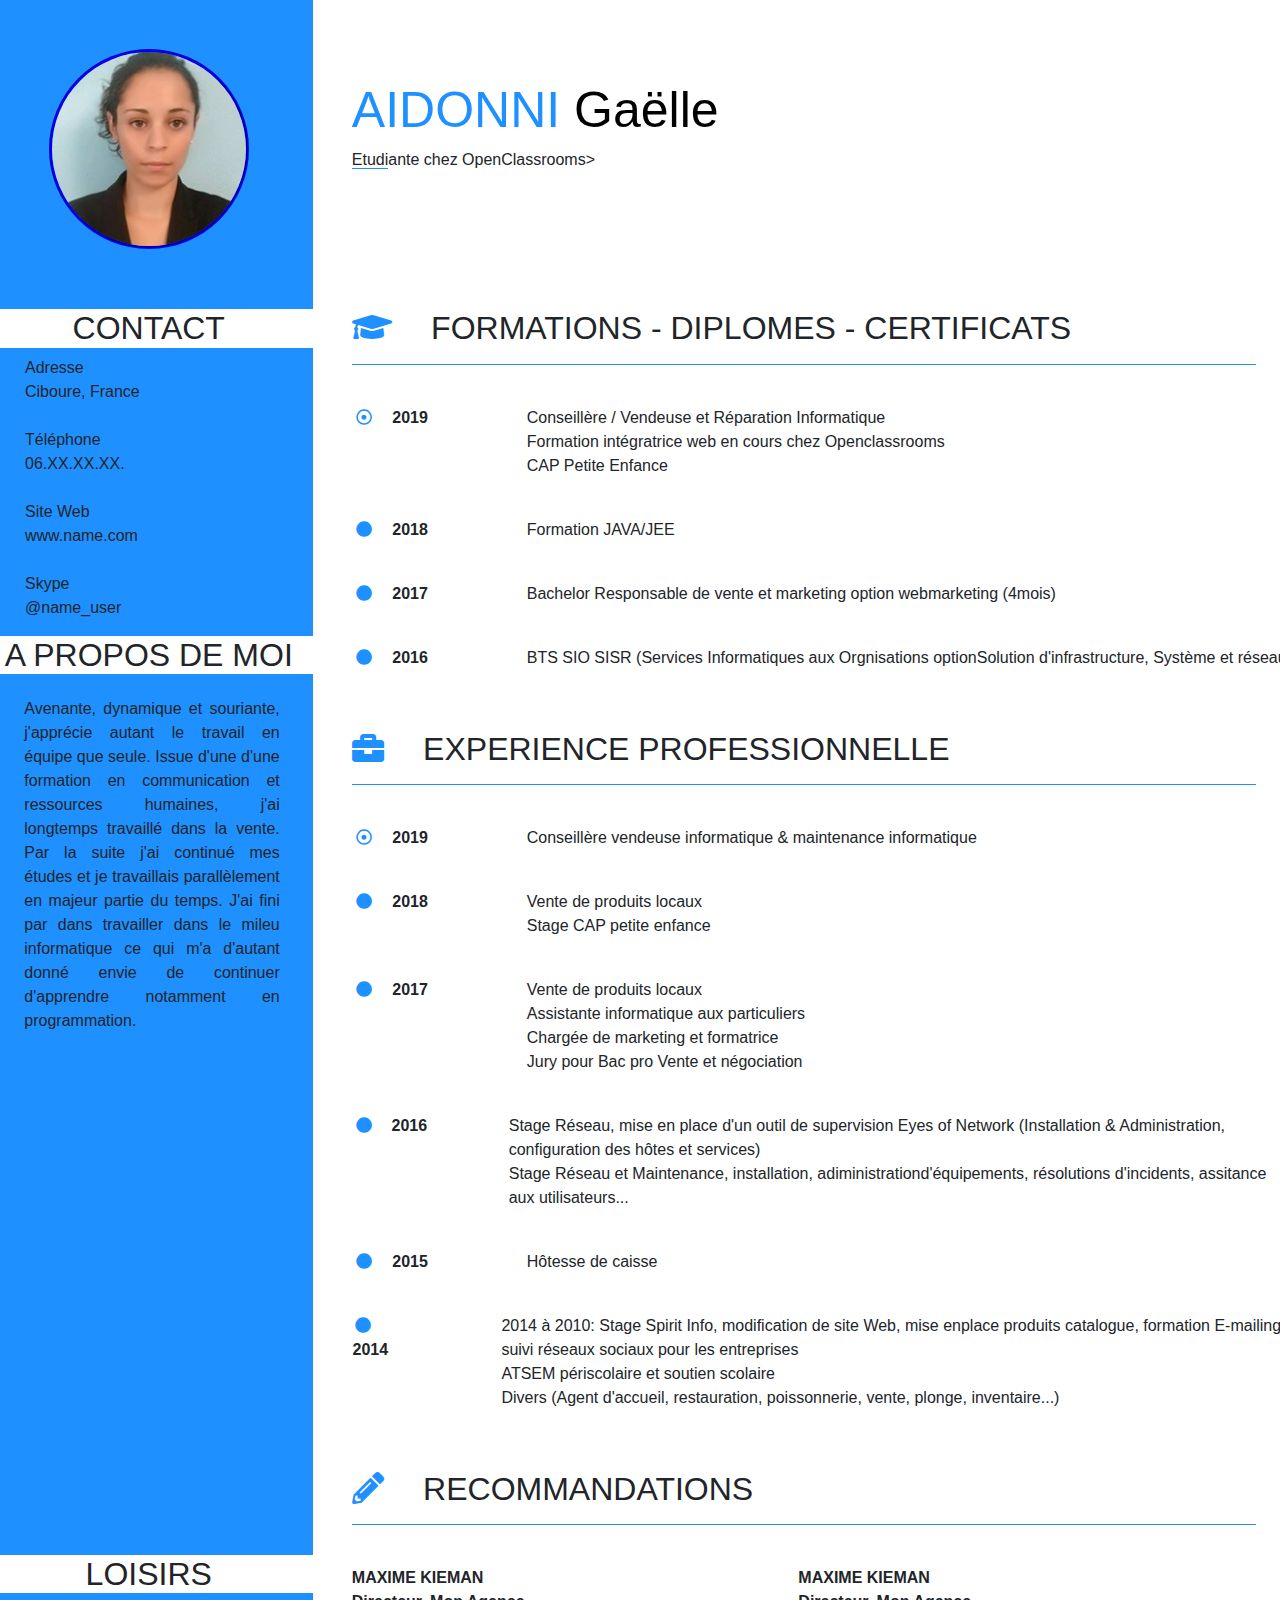
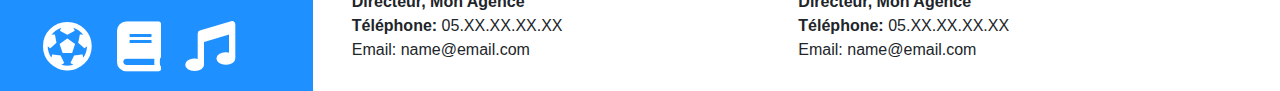
==== commit c65c1580: "Add files via upload" ====
--- a/index.html
+++ b/index.html
@@ -140,10 +140,10 @@
                                 <div class="description">Hôtesse de caisse</div>
                         </div>
 
-                        
+                       
                         <div class="experience_pro">
                                 <div class="annee"><i class="fas fa-circle"></i><strong>2014</strong></div>
-                                <div class="description">2014 à 2010:</strong> Stage Spirit Info, modification de site Web, mise enplace produits catalogue, formation E-mailing, suivi réseaux sociaux pour les entreprises</br>ATSEM périscolaire et soutien scolaire 
+                                <div class="description">2014 à 2010: Stage Spirit Info, modification de site Web, mise enplace produits catalogue, formation E-mailing, suivi réseaux sociaux pour les entreprises</br>ATSEM périscolaire et soutien scolaire 
                                 <br/> Divers (Agent d'accueil, restauration, poissonnerie, vente, plonge, inventaire...)</div>
                         </div>
                 </article>
--- a/cvfinal.css
+++ b/cvfinal.css
@@ -85,12 +85,11 @@
     
 }
 
-.Lorem{
+.a_propos_de_moi p{
 
     margin-top: 7%;
     margin-left: 12%;
-    margin-right: 10%;
-      
+    margin-right: 10%;     
 }
 .a_propos_de_moi h2{
     
@@ -199,7 +198,8 @@
     
 }
 
-@media screen and (min-width:320px) and (max-width:640px)
+@media all and (max-width:768px)
+
 {
     .photo img{
         margin-top: auto;
@@ -212,7 +212,8 @@
         height: auto ;
     }
     h1{
-        
+        padding-top: 25px;
+        padding-bottom: 25px;
         text-align: center;
     }
 
@@ -221,14 +222,10 @@
     }
 
     .a_propos_de_moi{
-        
         
         text-align: justify;
         width: 100%;
-        background-color: #1E90FF;
-        
-        
-        
+        background-color: #1E90FF;  
     }
 
     .fa-graduation-cap{
